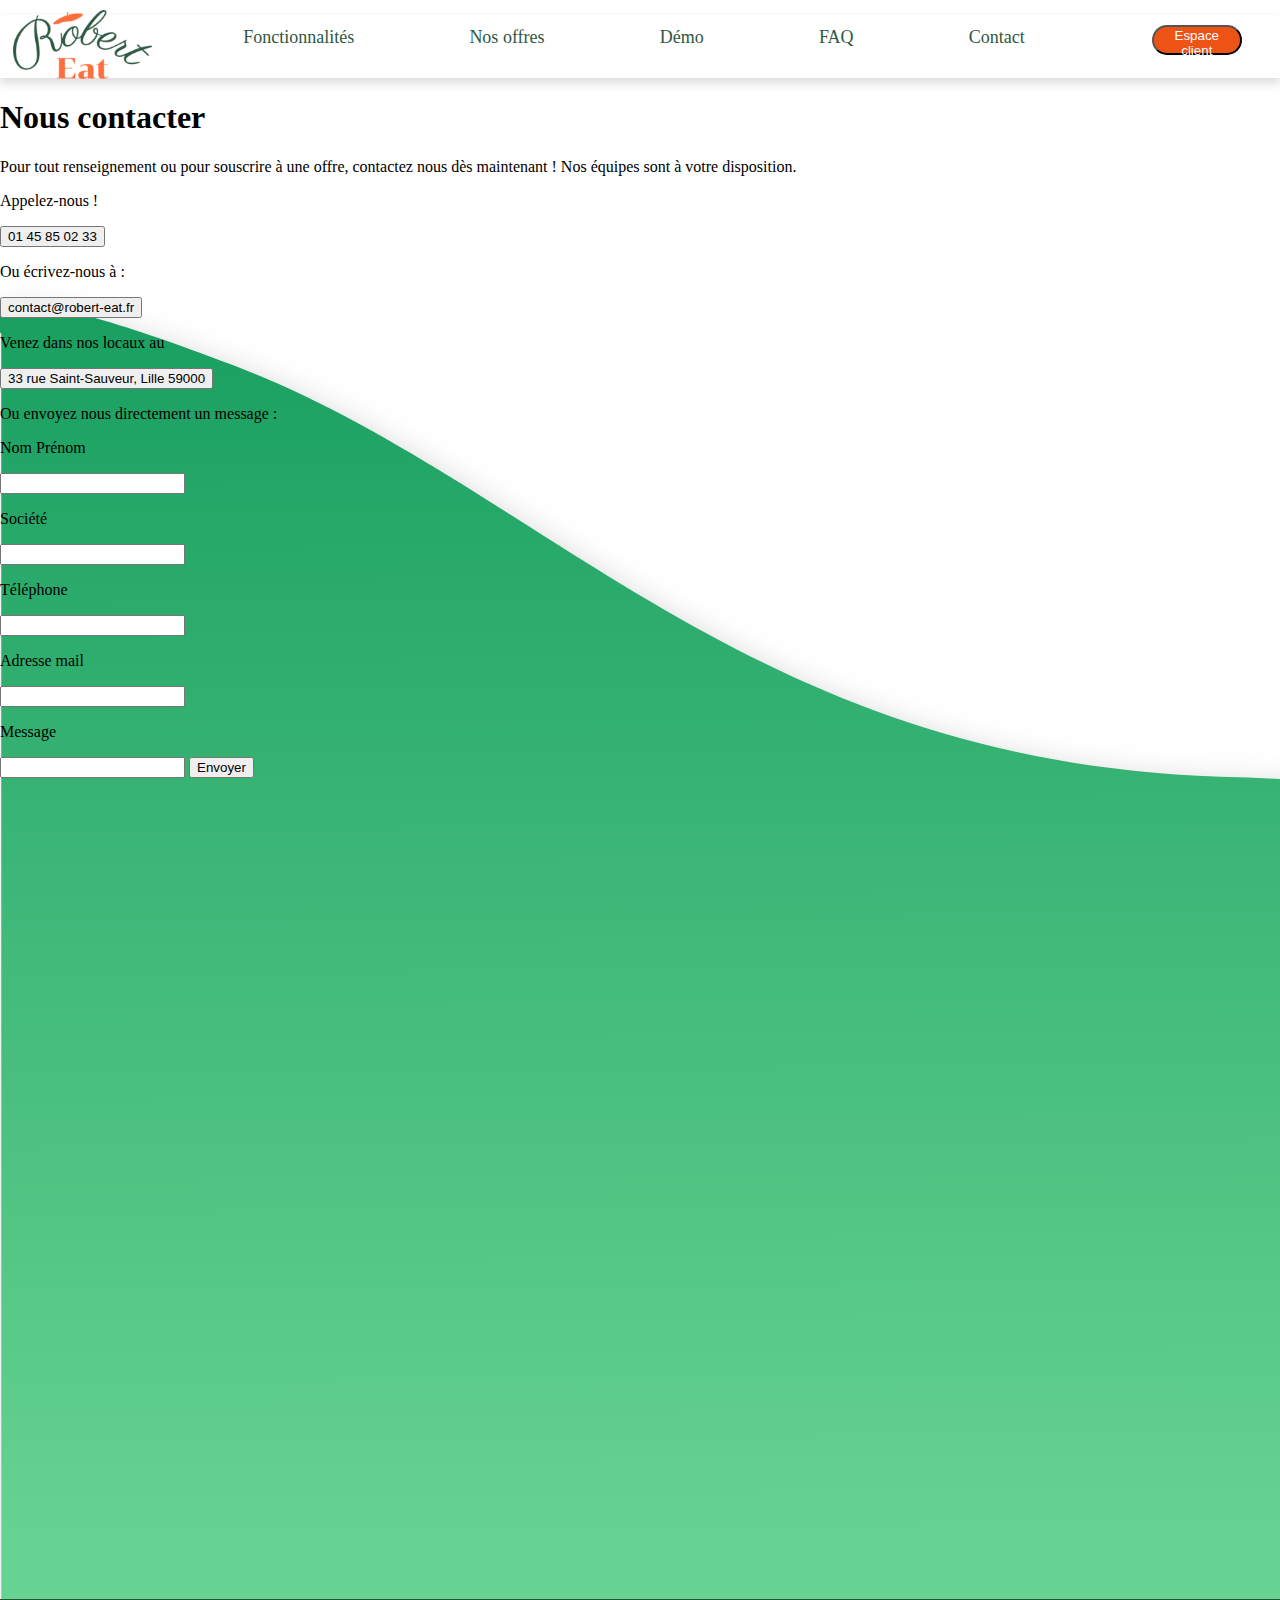
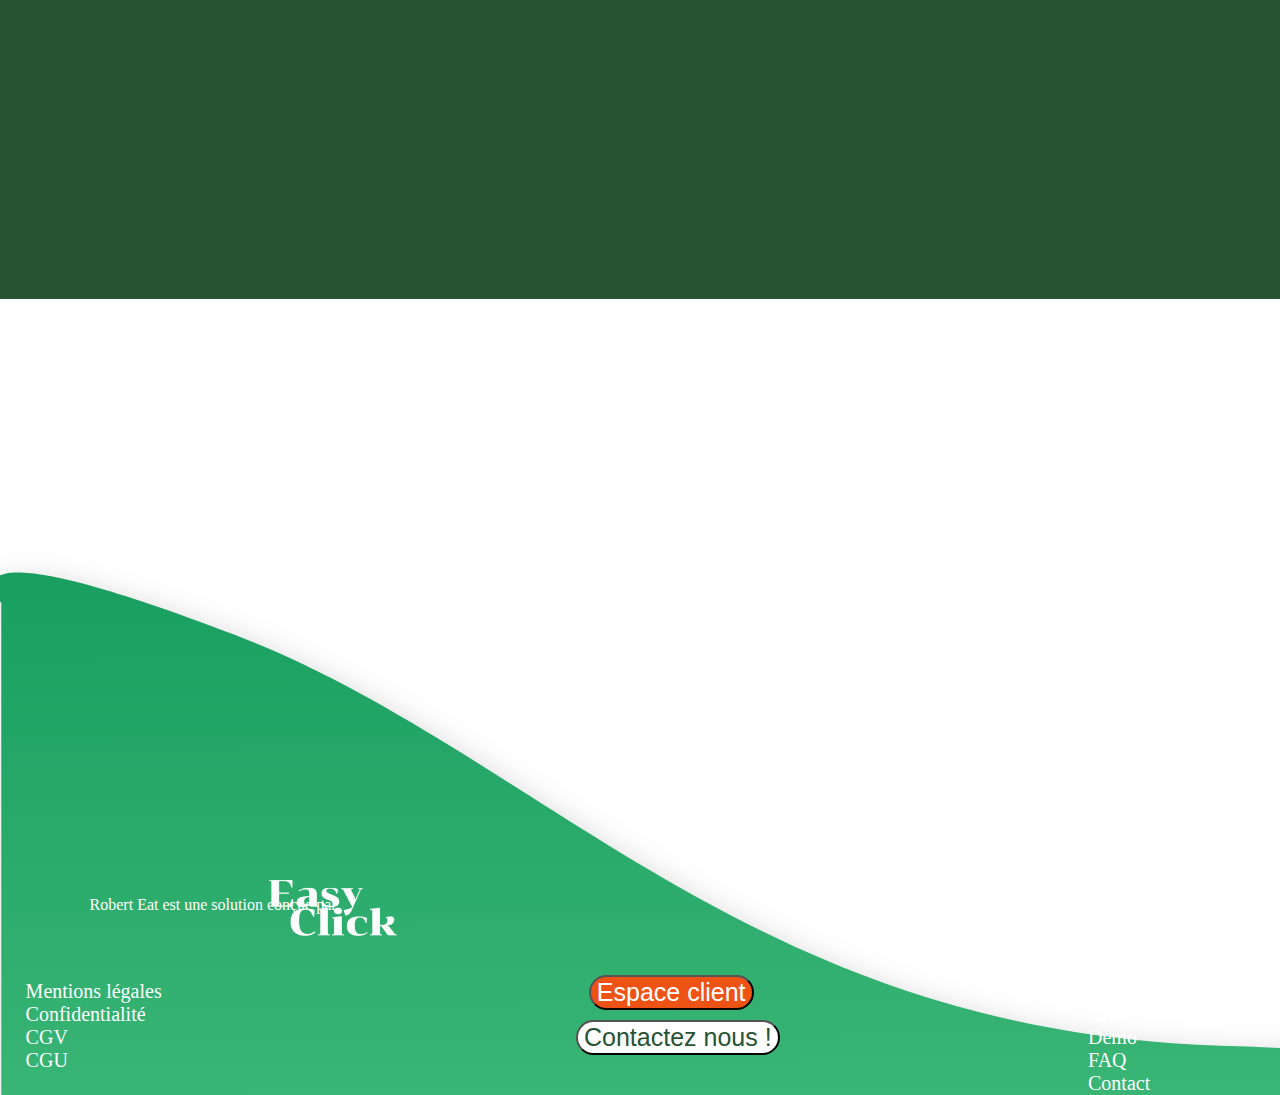
==== Nouveau dossier/pages/contact.html @ 75f540bc "v2 site robert eat" ====
<!DOCTYPE html>
<html lang="en">
<head>
    <meta charset="UTF-8">
    <meta http-equiv="X-UA-Compatible" content="IE=edge">
    <meta name="viewport" content="width=device-width, initial-scale=1.0">
    <title>Robert eat</title>
    <link rel="stylesheet" href="css/contact.css">
</head>
<body>
    <header>
        <a href="../index.html"><img src="../img/logo1.png" alt="logo Robert eat" id="logo"></a>
        <nav>
            <ul>
                <li><a href="fonctionalites.html">Fonctionnalités</a></li>
                <li><a href="offres.html">Nos offres</a></li>
                <li><a href="demo.html">Démo</a></li>
                <li><a href="faq.html">FAQ</a></li>
                <li><a href="contact.html">Contact</a></li>
            </ul>
        </nav>
        <a href="client.html"><button>Espace client</button></a>
    </header>
    <section>
        <h1>Nous contacter</h1>
        <p>Pour tout renseignement ou pour souscrire à une offre, contactez nous dès maintenant !
            Nos équipes sont à votre disposition.</p>
        <p>Appelez-nous !</p>
        <button>01 45 85 02 33</button>
        <p>Ou écrivez-nous à : </p>
        <button>contact@robert-eat.fr </button>
        <p>Venez dans nos locaux au  </p>
        <button>33 rue Saint-Sauveur, Lille 59000</button>
        <p>Ou envoyez nous directement un message :</p>
        <p>Nom Prénom</p>
        <input type="text">
        <p>Société</p>
        <input type="text">
        <p>Téléphone</p>
        <input type="text">
        <p>Adresse mail</p>
        <input type="text">
        <p>Message</p>
        <input type="text">
        <button>Envoyer</button>
    </section>
    <footer>
        <p>Robert Eat est une solution conçue par</p>
        <a href="../easy click/index.html"><img src="../img/logo2.png" alt="logo easy click"></a>
        <nav id="f1">
            <a href="#"><li>Mentions légales</li></a>
            <a href="#"><li>Confidentialité</li></a>
            <a href="#"><li>CGV</li></a>
            <a href="#"><li>CGU</li></a>
        </nav>
        <button id="f3">Espace client</button>
        <a href="contact.html"><button id="f4">Contactez nous !</button></a>
        <h2>Notre solution</h2>
        <nav id="f2">
            <a href="fonctionalites.html"><li>Fonctionnalités</li></a>
            <a href="offres.html"><li>Offres</li></a>
            <a href="demo.html"><li>Démo</li></a>
            <a href="faq.html"><li>FAQ</li></a>
            <a href="contact.html"><li>Contact</li></a>
        </nav>
    </footer>
</body>
</html>
---- Nouveau dossier/pages/css/contact.css ----
body{
    margin: 0;
    padding: 0;
    background-image: url(../../img/back3.png);
}

header{
    box-shadow: 0px 5px 10px #DCDADA;
}

header nav ul{
    height: 7vh;
    margin: 0;
    padding: 0;
    margin-left: 10%;
    margin-top: 15px;
}
header nav ul li{
   float: left;
   margin-left: 10%;
   margin-top: 1%;
   list-style: none;
}
header nav ul li a{
    text-decoration: none;
    text-transform: none;
    font-size: 2vh;
    color: #2E583F;
}

header button{
    display: block;
    position: absolute;
    height: 30px;
    width: 7%;
    color: white;
    background-color: rgb(238, 83, 22);
    border-radius: 50px;
    top: 25px;
    left: 90%;
}

header #logo{
    display: block;
    position: absolute;
    top: 10px;
    left: 1%;
}

section{
    height: 1500px;
}

footer{
    background-color:  rgb(39, 83, 53);
    color: white;
    height: 300px;
}

footer p{
    display: block;
    position: absolute;
    top: 2480px;
    left: 7%;
}

footer nav li{ 
    list-style: none;
}

footer a{
    text-decoration: none;
    text-transform: none;
    color: white;
}

footer img{
    display: block;
    position: absolute;
    top: 2480px;
    left: 21%;
}

#f1{
    display: block;
    position: absolute;
    top: 2580px;
    left: 2%;
    font-size: 20px;
}

#f2{
    display: block;
    position: absolute;
    top: 2580px;
    left: 85%;
    font-size: 20px;
}

#f3{
    display: block;
    position: absolute;
    height: 35px;
    left: 46%;
    top: 2575px;
    background-color: rgb(238, 83, 22);
    color:white ;
    border-radius: 50px;
    font-size: 25px;
}

#f4{
    display: block;
    position: absolute;
    height: 35px;
    left: 45%;
    top: 2620px;
    background-color: white;
    color:rgb(39, 83, 53) ;
    border-radius: 50px;
    font-size: 25px;
}

footer h2{
    display: block;
    position: absolute;
    top: 2520px;
    left: 85.2%;
    font-size: 25px;
}
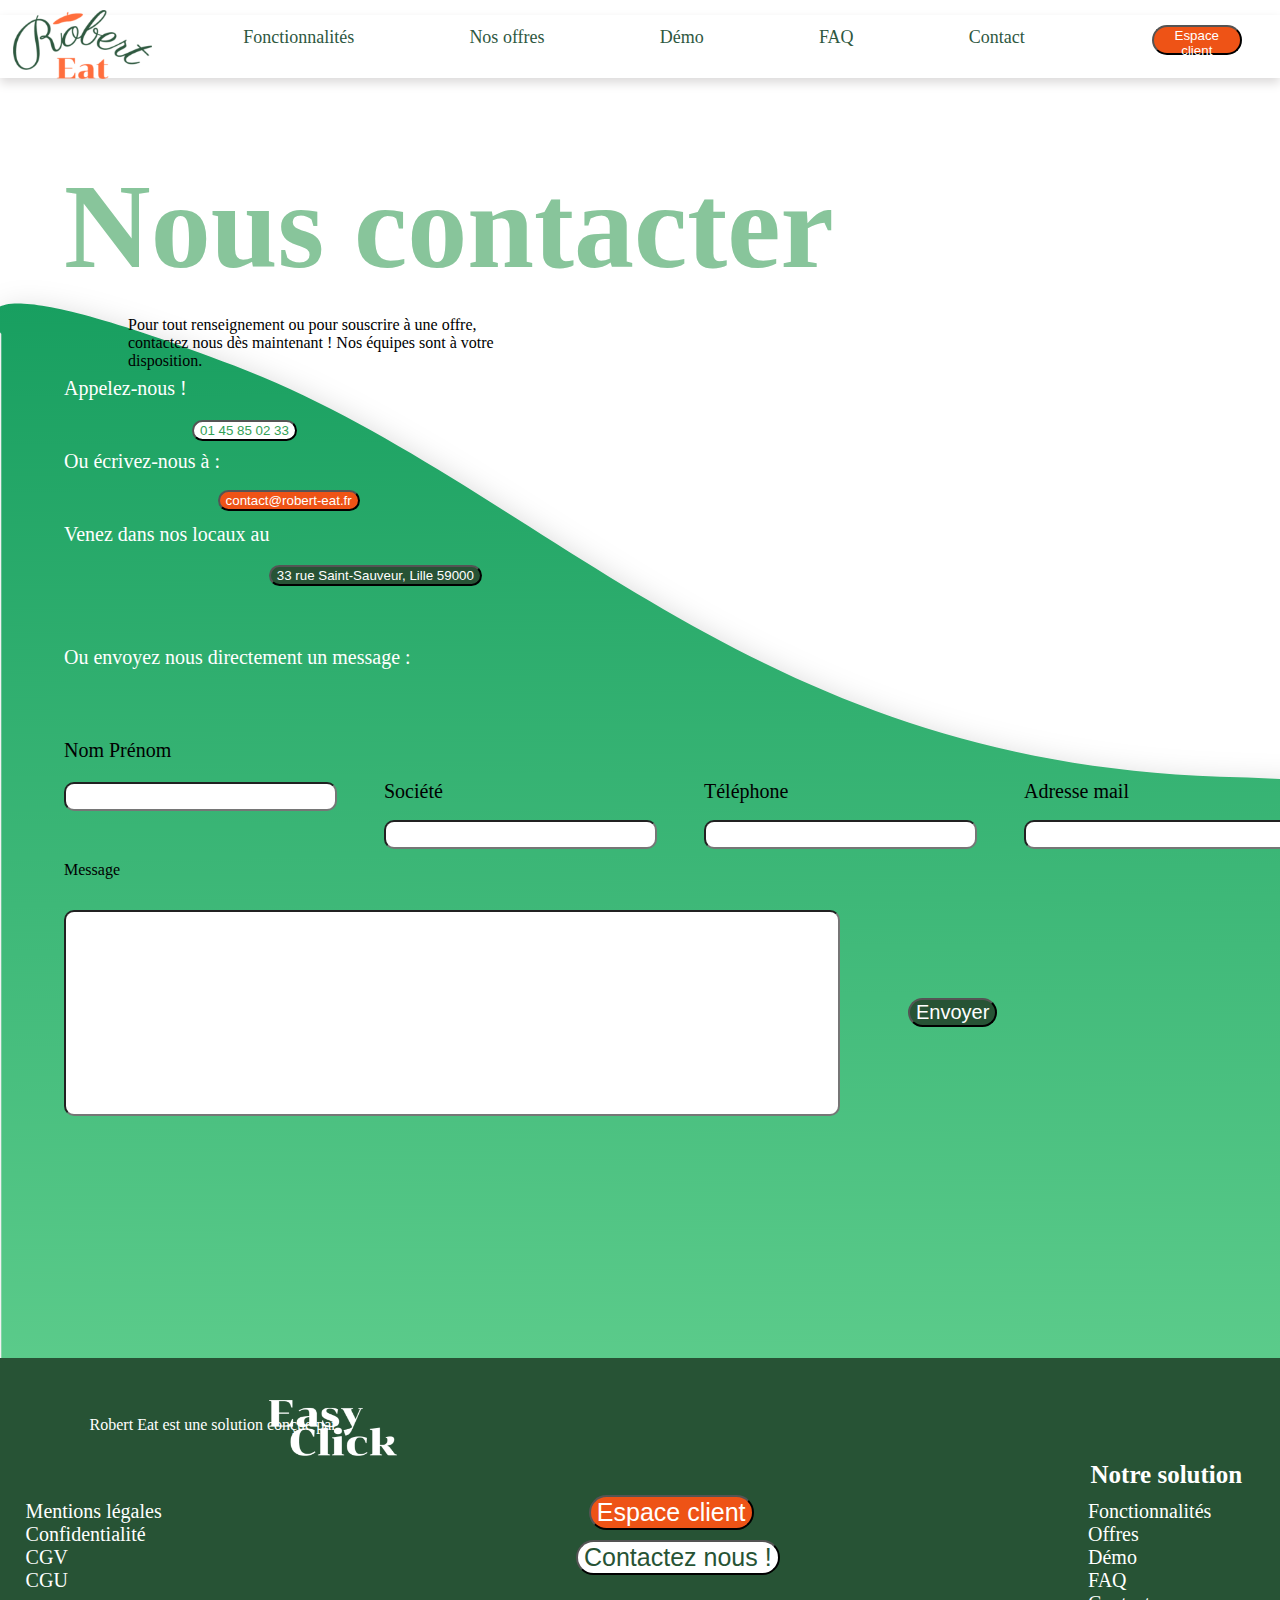
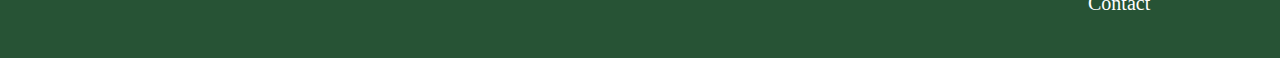
==== commit 50b48d9f: "v3 projet anuel" ====
--- a/Nouveau dossier/pages/contact.html
+++ b/Nouveau dossier/pages/contact.html
@@ -23,26 +23,26 @@
     </header>
     <section>
         <h1>Nous contacter</h1>
-        <p>Pour tout renseignement ou pour souscrire à une offre, contactez nous dès maintenant !
+        <p id="a">Pour tout renseignement ou pour souscrire à une offre, contactez nous dès maintenant !
             Nos équipes sont à votre disposition.</p>
-        <p>Appelez-nous !</p>
-        <button>01 45 85 02 33</button>
-        <p>Ou écrivez-nous à : </p>
-        <button>contact@robert-eat.fr </button>
-        <p>Venez dans nos locaux au  </p>
-        <button>33 rue Saint-Sauveur, Lille 59000</button>
-        <p>Ou envoyez nous directement un message :</p>
-        <p>Nom Prénom</p>
-        <input type="text">
-        <p>Société</p>
-        <input type="text">
-        <p>Téléphone</p>
-        <input type="text">
-        <p>Adresse mail</p>
-        <input type="text">
-        <p>Message</p>
-        <input type="text">
-        <button>Envoyer</button>
+        <p id="b">Appelez-nous !</p>
+        <button id="c">01 45 85 02 33</button>
+        <p id="d">Ou écrivez-nous à : </p>
+        <button id="e">contact@robert-eat.fr </button>
+        <p id="f">Venez dans nos locaux au  </p>
+        <button id="g">33 rue Saint-Sauveur, Lille 59000</button>
+        <p id="h">Ou envoyez nous directement un message :</p>
+        <p id="i">Nom Prénom</p>
+        <input id="j" type="text">
+        <p id="k">Société</p>
+        <input id="l" type="text">
+        <p id="m">Téléphone</p>
+        <input id="n" type="number">
+        <p id="o">Adresse mail</p>
+        <input id="p" type="text">
+        <p id="q">Message</p>
+        <input id="r" type="text">
+        <button id="s">Envoyer</button>
     </section>
     <footer>
         <p>Robert Eat est une solution conçue par</p>
--- a/Nouveau dossier/pages/css/contact.css
+++ b/Nouveau dossier/pages/css/contact.css
@@ -48,7 +48,180 @@
 }
 
 section{
-    height: 1500px;
+    height: 1200px;
+}
+
+h1{
+    color: rgb(136, 197, 155);
+    font-size: 120px;
+    margin-left: 5%;
+}
+
+p{
+    color: white;
+}
+
+#a{
+    margin-left: 10%;
+    width: 30%;
+    display: block;
+    position: absolute;
+    top: 300px;
+    color: black;
+}
+
+#b{
+    margin-left: 5%;
+    margin-top: 50px;
+    font-size: 20px;
+}
+
+#c{
+    border-radius: 50px;
+    background: white;
+    color: rgb(51, 160, 85);
+    display: block;
+    position: absolute;
+    left: 15%;
+    top: 420px;
+}
+
+#d{
+    margin-left: 5%;
+    margin-top: 50px;
+    font-size: 20px;
+}
+
+#e{
+    border-radius: 50px;
+    color: white;
+    background-color: rgb(238, 83, 22);
+    display: block;
+    position: absolute;
+    left: 17%;
+    top: 490px;
+}
+
+#f{
+    margin-left: 5%;
+    margin-top: 50px;
+    font-size: 20px;
+}
+
+#g{
+    border-radius: 50px;
+    color: white;
+    background: rgb(39, 83, 53);
+    display: block;
+    position: absolute;
+    left: 21%;
+    top: 565px;
+}
+
+#h{
+    margin-left: 5%;
+    margin-top: 100px;
+    font-size: 20px;
+}
+
+#i{
+    color: black;
+    margin-top: 70px;
+    margin-left: 5%;
+    font-size: 20px;
+}
+
+#j{
+    margin-left: 5%;
+    font-size: 20px;
+    border-radius: 10px;
+}
+
+#k{
+    color: black;
+    margin-left: 5%;
+    margin-top: 50px;
+    font-size: 20px;
+    display: block;
+    position: absolute;
+    left: 25%;
+    top: 730px;
+}
+
+#l{
+    margin-left: 5%;
+    font-size: 20px;
+    border-radius: 10px;
+    display: block;
+    position: absolute;
+    left: 25%;
+    top: 820px;
+}
+
+#m{
+    color: black;
+    margin-left: 5%;
+    margin-top: 50px;
+    font-size: 20px;
+    display: block;
+    position: absolute;
+    left: 50%;
+    top: 730px;
+}
+
+#n{
+    margin-left: 5%;
+    font-size: 20px;
+    border-radius: 10px;
+    display: block;
+    position: absolute;
+    left: 50%;
+    top: 820px;
+}
+
+#o{
+    color: black;
+    margin-top: 50px;
+    margin-left: 5%;
+    font-size: 20px;
+    display: block;
+    position: absolute;
+    left: 75%;
+    top: 730px;
+}
+
+#p{
+    margin-left: 5%;
+    font-size: 20px;
+    border-radius: 10px;
+    display: block;
+    position: absolute;
+    left: 75%;
+    top: 820px;
+}
+
+#q{
+    color: black;
+    margin-top: 50px;
+    margin-left: 5%;
+}
+
+#r{
+    width: 60%;
+    margin-left: 5%;
+    margin-top: 15px;
+    font-size: 20px;
+    height: 200px;
+    border-radius: 10px;
+}
+
+#s{
+    font-size: 20px;
+    border-radius: 50px;
+    background: rgb(39, 83, 53);
+    color: white;
+    margin-left: 5%;
+    margin-top: 50px;
 }
 
 footer{
@@ -60,7 +233,7 @@
 footer p{
     display: block;
     position: absolute;
-    top: 2480px;
+    top: 1400px;
     left: 7%;
 }
 
@@ -77,14 +250,14 @@
 footer img{
     display: block;
     position: absolute;
-    top: 2480px;
+    top: 1400px;
     left: 21%;
 }
 
 #f1{
     display: block;
     position: absolute;
-    top: 2580px;
+    top: 1500px;
     left: 2%;
     font-size: 20px;
 }
@@ -92,7 +265,7 @@
 #f2{
     display: block;
     position: absolute;
-    top: 2580px;
+    top: 1500px;
     left: 85%;
     font-size: 20px;
 }
@@ -102,7 +275,7 @@
     position: absolute;
     height: 35px;
     left: 46%;
-    top: 2575px;
+    top: 1495px;
     background-color: rgb(238, 83, 22);
     color:white ;
     border-radius: 50px;
@@ -114,7 +287,7 @@
     position: absolute;
     height: 35px;
     left: 45%;
-    top: 2620px;
+    top: 1540px;
     background-color: white;
     color:rgb(39, 83, 53) ;
     border-radius: 50px;
@@ -124,7 +297,7 @@
 footer h2{
     display: block;
     position: absolute;
-    top: 2520px;
+    top: 1440px;
     left: 85.2%;
     font-size: 25px;
 }